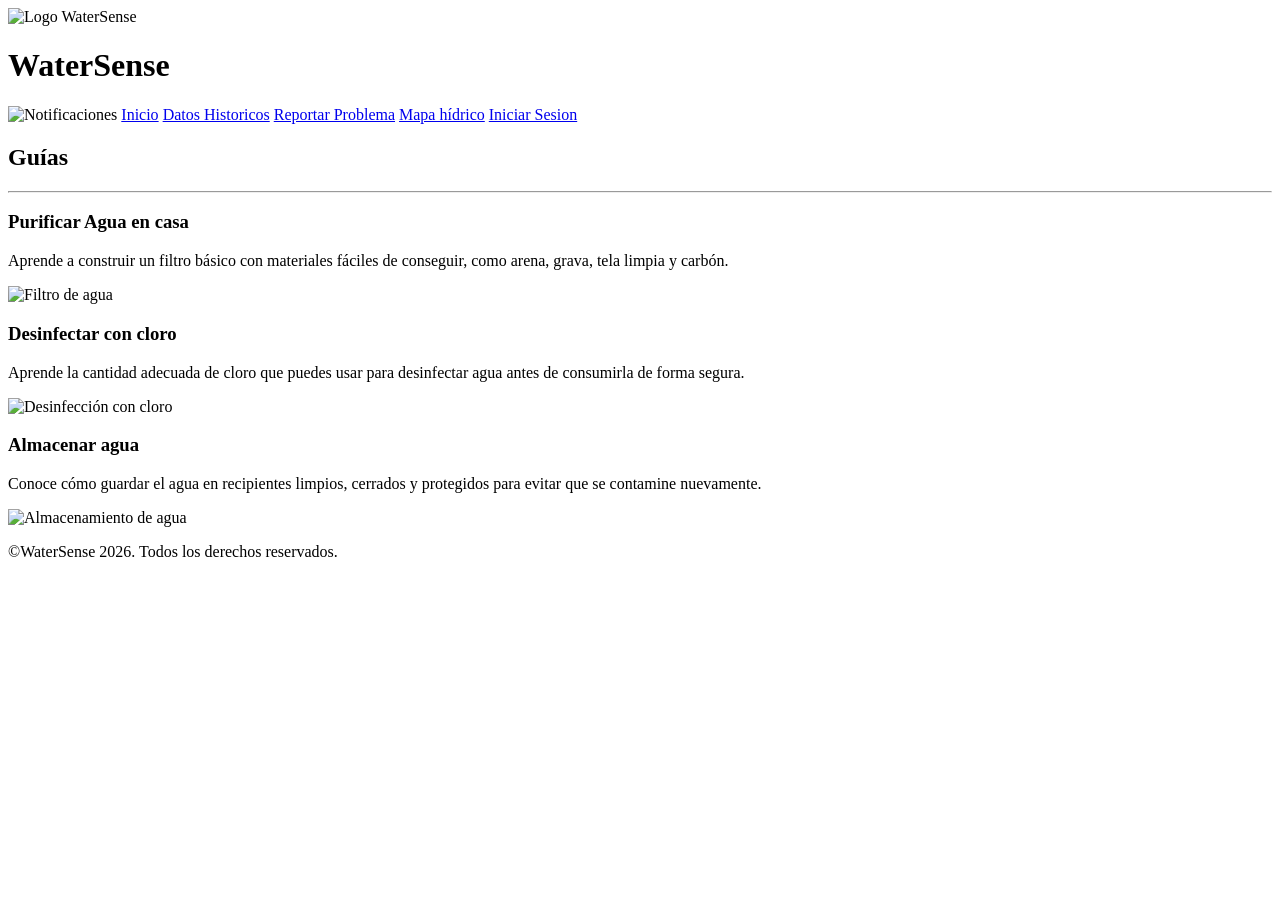
==== WaterSense-main/guias.html @ 35ea4f7e "WaterSense" ====
<!DOCTYPE html>
<html lang="es">
<head>
    <meta charset="UTF-8">
    <meta name="viewport" content="width=device-width, initial-scale=1.0">
    <title>Guías - WaterSense</title>
    <link rel="stylesheet" href="../estilos/style.css">
</head>
<body>

    <header class="encabezado">
        <div class="logo-contenedor">
            <img src="../imagenes/Watersense.jpeg" alt="Logo WaterSense" class="logo-imagen">
            <h1 class="logo-texto">WaterSense</h1>
        </div>
        
        <nav class="navegacion">
            <img src="../imagenes/Notificacion.jpeg" alt="Notificaciones" class="icono-campana-img">
            <a href="index.html">Inicio</a>
            <a href="home.html">Datos Historicos</a>
            <a href="reportar.html">Reportar Problema</a>
            <a href="#">Mapa hídrico</a>
            <a href="#" class="btn-login">Iniciar Sesion</a>
        </nav>
    </header>

    <main class="contenedor-principal">
        <section class="panel-guias-contenedor">
            <h2 class="titulo-principal-guias">Guías</h2>
            <hr class="linea-separadora">

            <div class="contenedor-tarjetas-guias">
                <article class="tarjeta-guia">
                    <h3 class="titulo-tarjeta-guia">Purificar Agua en casa</h3>
                    <p class="texto-guia">Aprende a construir un filtro básico con materiales fáciles de conseguir, como arena, grava, tela limpia y carbón.</p>
                    <img src="../imagenes/Purificacion.jpeg" alt="Filtro de agua" class="imagen-guia">
                </article>

                <article class="tarjeta-guia">
                    <h3 class="titulo-tarjeta-guia">Desinfectar con cloro</h3>
                    <p class="texto-guia">Aprende la cantidad adecuada de cloro que puedes usar para desinfectar agua antes de consumirla de forma segura.</p>
                    <img src="../imagenes/Cloro.jpeg" alt="Desinfección con cloro" class="imagen-guia">
                </article>

                <article class="tarjeta-guia">
                    <h3 class="titulo-tarjeta-guia">Almacenar agua</h3>
                    <p class="texto-guia">Conoce cómo guardar el agua en recipientes limpios, cerrados y protegidos para evitar que se contamine nuevamente.</p>
                    <img src="../imagenes/Tanque.jpeg" alt="Almacenamiento de agua" class="imagen-guia">
                </article>
            </div>
        </section>
    </main>

    <footer class="pie-pagina">
        <p>©WaterSense 2026. Todos los derechos reservados.</p>
    </footer>

    <script src="../javascript/app.js"></script>
</body>
</html>
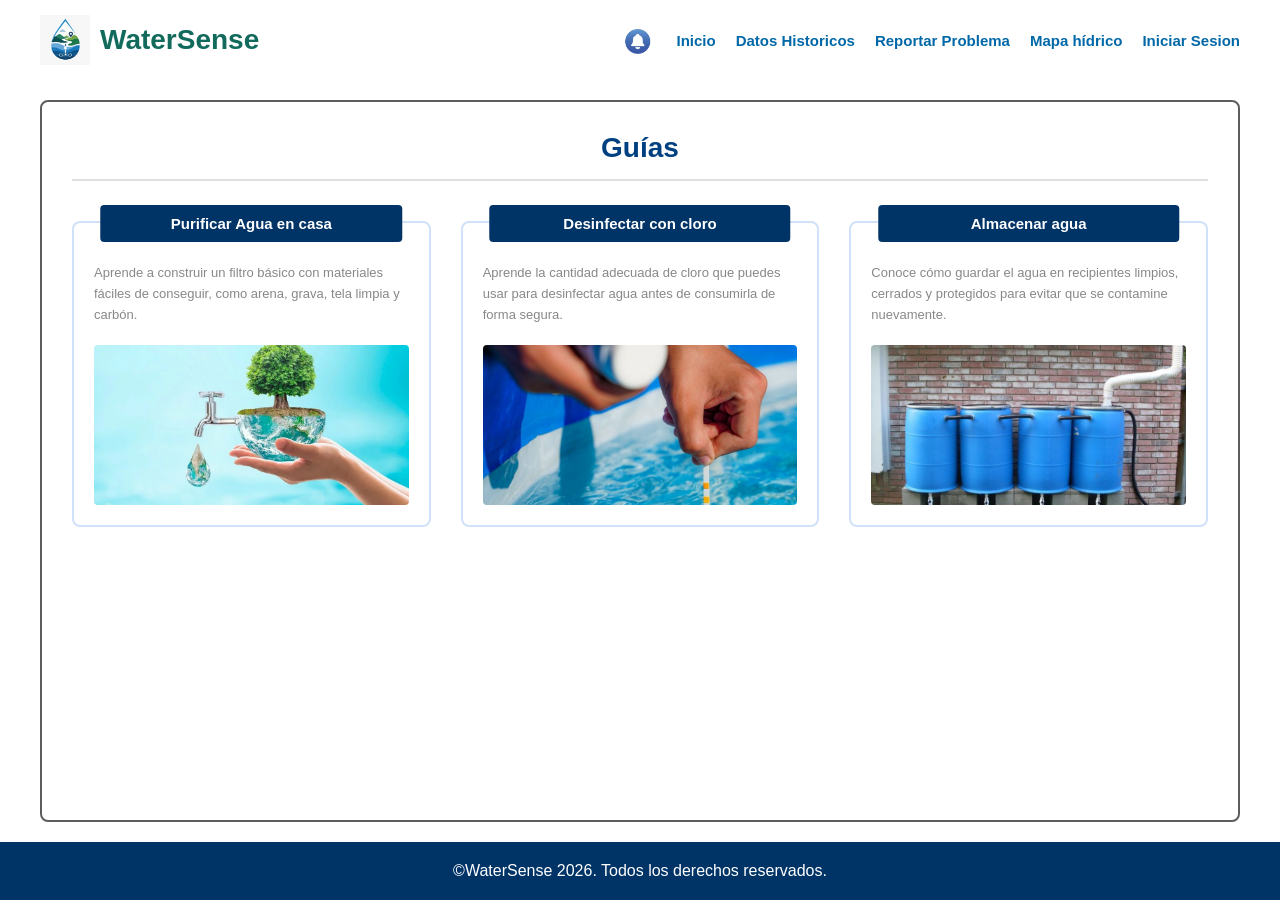
==== commit 11d09e91: "Fix: corrección de estilos en subpáginas" ====
--- a/WaterSense-main/guias.html
+++ b/WaterSense-main/guias.html
@@ -4,18 +4,18 @@
     <meta charset="UTF-8">
     <meta name="viewport" content="width=device-width, initial-scale=1.0">
     <title>Guías - WaterSense</title>
-    <link rel="stylesheet" href="../estilos/style.css">
+    <link rel="stylesheet" href="estilos/style.css">
 </head>
 <body>
 
     <header class="encabezado">
         <div class="logo-contenedor">
-            <img src="../imagenes/Watersense.jpeg" alt="Logo WaterSense" class="logo-imagen">
+            <img src="imagenes/Watersense.jpeg" alt="Logo WaterSense" class="logo-imagen">
             <h1 class="logo-texto">WaterSense</h1>
         </div>
         
         <nav class="navegacion">
-            <img src="../imagenes/Notificacion.jpeg" alt="Notificaciones" class="icono-campana-img">
+            <img src="imagenes/Notificacion.jpeg" alt="Notificaciones" class="icono-campana-img">
             <a href="index.html">Inicio</a>
             <a href="home.html">Datos Historicos</a>
             <a href="reportar.html">Reportar Problema</a>
@@ -33,19 +33,19 @@
                 <article class="tarjeta-guia">
                     <h3 class="titulo-tarjeta-guia">Purificar Agua en casa</h3>
                     <p class="texto-guia">Aprende a construir un filtro básico con materiales fáciles de conseguir, como arena, grava, tela limpia y carbón.</p>
-                    <img src="../imagenes/Purificacion.jpeg" alt="Filtro de agua" class="imagen-guia">
+                    <img src="imagenes/Purificacion.jpeg" alt="Filtro de agua" class="imagen-guia">
                 </article>
 
                 <article class="tarjeta-guia">
                     <h3 class="titulo-tarjeta-guia">Desinfectar con cloro</h3>
                     <p class="texto-guia">Aprende la cantidad adecuada de cloro que puedes usar para desinfectar agua antes de consumirla de forma segura.</p>
-                    <img src="../imagenes/Cloro.jpeg" alt="Desinfección con cloro" class="imagen-guia">
+                    <img src="imagenes/Cloro.jpeg" alt="Desinfección con cloro" class="imagen-guia">
                 </article>
 
                 <article class="tarjeta-guia">
                     <h3 class="titulo-tarjeta-guia">Almacenar agua</h3>
                     <p class="texto-guia">Conoce cómo guardar el agua en recipientes limpios, cerrados y protegidos para evitar que se contamine nuevamente.</p>
-                    <img src="../imagenes/Tanque.jpeg" alt="Almacenamiento de agua" class="imagen-guia">
+                    <img src="imagenes/Tanque.jpeg" alt="Almacenamiento de agua" class="imagen-guia">
                 </article>
             </div>
         </section>
@@ -55,6 +55,6 @@
         <p>©WaterSense 2026. Todos los derechos reservados.</p>
     </footer>
 
-    <script src="../javascript/app.js"></script>
+    <script src="javascript/app.js"></script>
 </body>
 </html>
--- a/WaterSense-main/estilos/style.css
+++ b/WaterSense-main/estilos/style.css
@@ -0,0 +1,755 @@
+* {
+    margin: 0;
+    padding: 0;
+    box-sizing: border-box;
+    font-family: Arial, sans-serif;
+}
+
+body {
+    display: flex;
+    flex-direction: column;
+    min-height: 100vh;
+    background-color: #f8f9fa;
+}
+
+/* ------------------- ENCABEZADO ------------------- */
+.encabezado {
+    display: flex;
+    justify-content: space-between;
+    align-items: center;
+    padding: 15px 40px;
+    background-color: #ffffff;
+    box-shadow: 0 2px 5px rgba(0,0,0,0.05);
+}
+
+.logo-contenedor {
+    display: flex;
+    align-items: center;
+    gap: 10px;
+}
+
+.logo-imagen {
+    height: 50px; 
+    width: auto;
+}
+
+.logo-texto {
+    color: #116a5b;
+    font-size: 28px;
+}
+
+.navegacion {
+    display: flex;
+    align-items: center;
+    gap: 20px;
+}
+
+/* NUEVA CLASE: Estilo para la imagen de la campanita */
+.icono-campana-img {
+    height: 32px; /* Puedes subir o bajar este número si la quieres más grande/pequeña */
+    width: auto;
+    cursor: pointer;
+    border-radius: 50%; /* Asegura que mantenga la forma circular sin bordes blancos raros */
+}
+
+.navegacion a {
+    text-decoration: none;
+    color: #0068a8;
+    font-weight: bold;
+    font-size: 15px;
+}
+
+.navegacion a.activo {
+    color: #116a5b;
+}
+
+/* ================= CONTENEDOR PRINCIPAL ================= */
+.contenedor-principal {
+    display: flex;
+    flex: 1;
+    gap: 20px;
+    padding: 20px 40px;
+    background-color: #ffffff;
+}
+
+/* ------------------- PANEL IZQUIERDO ---------------- */
+.panel-izquierdo {
+    flex: 1;
+    border: 2px solid #5d5d5d;
+    border-radius: 8px;
+    padding: 20px;
+    background-color: #ffffff;
+}
+
+.titulo-panel {
+    text-align: center;
+    color: #004080;
+    margin-bottom: 15px;
+}
+
+.linea-separadora {
+    border: none;
+    border-top: 2px solid #e0e0e0;
+    margin-bottom: 20px;
+    width: 100%;
+}
+
+.seccion-filtros p {
+    color: #004080;
+    margin-bottom: 10px;
+    font-weight: bold;
+}
+
+.botones-filtro {
+    display: flex;
+    gap: 10px;
+    margin-bottom: 15px;
+}
+
+.btn-filtro {
+    padding: 8px 15px;
+    border: 1px solid #004080;
+    border-radius: 20px;
+    background-color: transparent;
+    color: #004080;
+    cursor: pointer;
+    font-size: 14px;
+    flex: 1;
+    transition: background-color 0.3s ease;
+}
+
+.btn-filtro:hover, .btn-filtro.activo {
+    background-color: #b3e5fc;
+}
+
+/* --------------------TARJETAS------------------- */
+.lista-tarjetas {
+    display: flex;
+    flex-direction: column;
+    gap: 15px;
+}
+
+.tarjeta {
+    display: flex;
+    justify-content: space-between;
+    align-items: center;
+    border: 2px solid #7d7d7d;
+    border-radius: 6px;
+    padding: 10px;
+}
+
+.info-tarjeta {
+    flex: 1;
+    padding-right: 10px;
+}
+
+.titulo-tarjeta {
+    background-color: #4da6ff;
+    color: white;
+    padding: 5px 10px;
+    font-size: 14px;
+    border-radius: 4px;
+    display: inline-block;
+    margin-bottom: 5px;
+    width: 100%;
+}
+
+.desc-tarjeta {
+    background-color: #e6f2ff;
+    color: #555;
+    font-size: 12px;
+    padding: 5px;
+    margin-bottom: 5px;
+    width: 100%;
+}
+
+.detalles-tarjeta {
+    display: flex;
+    justify-content: space-between;
+    align-items: center;
+    width: 100%;
+    background-color: #e6f2ff;
+    padding: 5px;
+    font-size: 11px;
+    color: #666;
+    margin-top: 5px;
+}
+
+.ubicacion-con-icono {
+    display: flex;
+    align-items: center;
+    gap: 5px;
+}
+
+.icono-gps {
+    font-size: 14px;
+}
+
+.recuadro-fecha {
+    display: inline-block;
+    background-color: #ffffff; 
+    border: 1px solid #99c2ff; 
+    border-radius: 4px;
+    padding: 3px 8px;
+    font-weight: bold;
+    color: #004080;
+}
+
+/* Etiquetas de estado */
+.etiqueta {
+    padding: 8px 15px;
+    border-radius: 20px;
+    font-weight: bold;
+    font-size: 14px;
+    text-align: center;
+    min-width: 100px;
+}
+
+.estado-bajo {
+    background-color: #d4f1dd;
+    color: #2e7d32;
+}
+
+.estado-medio {
+    background-color: #ffe0b2;
+    color: #ef6c00;
+}
+
+.estado-alto {
+    background-color: #ffcdd2;
+    color: #c62828;
+}
+
+/* --------------- PANEL DERECHO --------------- */
+.panel-derecho {
+    flex: 1;
+}
+
+.imagen-mapa {
+    width: 100%;
+    height: 100%;
+    object-fit: cover;
+    border-radius: 8px;
+}
+
+/* --------------------PIE DE PÁGINA --------------- */
+.pie-pagina {
+    background-color: #003366;
+    color: white;
+    text-align: center;
+    padding: 20px;
+    margin-top: auto;
+}
+
+/* ================= PÁGINA DE GUÍAS ================= */
+
+/* Contenedor central amplio para las guías */
+.panel-guias-contenedor {
+    width: 100%;
+    max-width: 1200px;
+    margin: 0 auto; 
+    border: 2px solid #5d5d5d;
+    border-radius: 8px;
+    padding: 30px;
+    background-color: #ffffff;
+}
+
+.titulo-principal-guias {
+    text-align: center;
+    color: #004080;
+    font-size: 28px;
+    margin-bottom: 15px;
+}
+
+/* Flexbox para alinear las 3 tarjetas una al lado de la otra */
+.contenedor-tarjetas-guias {
+    display: flex;
+    gap: 30px;
+    margin-top: 40px; 
+}
+
+/* Estructura de cada tarjeta individual */
+.tarjeta-guia {
+    flex: 1;
+    position: relative; 
+    border: 2px solid #d0e1f9; 
+    border-radius: 8px;
+    padding: 40px 20px 20px 20px; 
+    display: flex;
+    flex-direction: column;
+    justify-content: space-between;
+    background-color: #ffffff;
+}
+
+/* Título azul que sobresale en la parte superior */
+.titulo-tarjeta-guia {
+    position: absolute;
+    top: -18px; 
+    left: 50%;
+    transform: translateX(-50%); 
+    background-color: #003366;
+    color: white;
+    width: 85%;
+    text-align: center;
+    padding: 10px;
+    font-size: 15px;
+    border-radius: 4px;
+    margin: 0;
+}
+
+/* Texto gris de la descripción */
+.texto-guia {
+    color: #888888;
+    font-size: 13px;
+    line-height: 1.6;
+    margin-bottom: 20px;
+    text-align: left;
+}
+
+/* Estilo para las imágenes que vas a colocar */
+.imagen-guia {
+    width: 100%;
+    height: 160px; /* Altura uniforme para que todas las tarjetas midan igual */
+    object-fit: cover; /* Evita que la imagen se deforme */
+    border-radius: 4px;
+}
+/* ================= PANTALLA PRINCIPAL (HOME) ================= */
+
+/* Hero: buscador + mapa */
+.hero-section {
+    display: flex;
+    min-height: 320px;
+    background-color: #003d7a;
+}
+
+.hero-panel-busqueda {
+    display: flex;
+    flex-direction: column;
+    justify-content: center;
+    padding: 30px 40px;
+    width: 300px;
+    flex-shrink: 0;
+    background-color: #003d7a;
+}
+
+.input-busqueda {
+    padding: 12px 16px;
+    border-radius: 6px;
+    border: none;
+    font-size: 15px;
+    margin-bottom: 20px;
+    outline: none;
+    width: 100%;
+}
+
+.label-alerta {
+    color: #cce4ff;
+    font-size: 14px;
+    margin-bottom: 10px;
+}
+
+.botones-alerta {
+    display: flex;
+    gap: 8px;
+    margin-bottom: 20px;
+}
+
+.btn-alerta {
+    flex: 1;
+    padding: 8px 10px;
+    border-radius: 20px;
+    border: 2px solid transparent;
+    font-size: 13px;
+    font-weight: bold;
+    cursor: pointer;
+    transition: opacity 0.2s;
+}
+
+.btn-bajo {
+    background-color: #c8f0d0;
+    color: #2e7d32;
+    border-color: #81c784;
+}
+
+.btn-medio {
+    background-color: #ffe0b2;
+    color: #ef6c00;
+    border-color: #ffb74d;
+}
+
+.btn-alto {
+    background-color: #ffcdd2;
+    color: #c62828;
+    border-color: #ef9a9a;
+}
+
+.btn-alerta.activo {
+    box-shadow: 0 0 0 3px rgba(255,255,255,0.5);
+}
+
+.btn-buscar {
+    padding: 10px 20px;
+    border-radius: 6px;
+    border: 2px solid #cce4ff;
+    background-color: transparent;
+    color: #cce4ff;
+    font-size: 15px;
+    cursor: pointer;
+    width: 120px;
+    transition: background-color 0.2s, color 0.2s;
+}
+
+.btn-buscar:hover {
+    background-color: #cce4ff;
+    color: #003d7a;
+}
+
+.hero-mapa {
+    flex: 1;
+    overflow: hidden;
+}
+
+.imagen-mapa-hero {
+    width: 100%;
+    height: 100%;
+    object-fit: cover;
+    display: block;
+}
+
+/* Sección de soluciones */
+.seccion-soluciones {
+    padding: 50px 40px;
+    background-color: #f0f6ff;
+    text-align: center;
+}
+
+.titulo-soluciones {
+    color: #003d7a;
+    font-size: 26px;
+    margin-bottom: 8px;
+}
+
+.subtitulo-soluciones {
+    color: #555;
+    font-size: 14px;
+    margin-bottom: 40px;
+}
+
+.contenedor-cards-soluciones {
+    display: flex;
+    gap: 24px;
+    justify-content: center;
+    flex-wrap: wrap;
+}
+
+.card-solucion {
+    background-color: #ffffff;
+    border-radius: 10px;
+    padding: 24px 20px;
+    width: 220px;
+    box-shadow: 0 2px 8px rgba(0,0,0,0.07);
+    display: flex;
+    flex-direction: column;
+    align-items: flex-start;
+    text-align: left;
+    transition: box-shadow 0.2s;
+}
+
+.card-solucion:hover {
+    box-shadow: 0 4px 16px rgba(0,104,168,0.15);
+}
+
+.titulo-card-solucion {
+    color: #0068a8;
+    font-size: 15px;
+    margin-bottom: 16px;
+}
+
+.icono-solucion {
+    margin: 0 auto 16px auto;
+}
+
+.desc-card-solucion {
+    color: #555;
+    font-size: 13px;
+    line-height: 1.6;
+}
+
+/* ================= PÁGINA DE REPORTE ================= */
+
+.formulario-reporte {
+    display: flex;
+    flex-direction: column;
+    gap: 16px;
+}
+
+.campo-formulario {
+    display: flex;
+    flex-direction: column;
+    gap: 6px;
+}
+
+.label-campo {
+    color: #004080;
+    font-weight: bold;
+    font-size: 14px;
+}
+
+.input-campo {
+    padding: 10px 14px;
+    border: 1px solid #b3d1f5;
+    border-radius: 6px;
+    background-color: #ddeeff;
+    font-size: 14px;
+    color: #333;
+    outline: none;
+    transition: border-color 0.2s;
+}
+
+.input-campo:focus {
+    border-color: #0068a8;
+    background-color: #eaf3ff;
+}
+
+.textarea-campo {
+    padding: 10px 14px;
+    border: 1px solid #b3d1f5;
+    border-radius: 6px;
+    background-color: #ddeeff;
+    font-size: 14px;
+    color: #333;
+    outline: none;
+    resize: vertical;
+    font-family: Arial, sans-serif;
+    transition: border-color 0.2s;
+}
+
+.textarea-campo:focus {
+    border-color: #0068a8;
+    background-color: #eaf3ff;
+}
+
+.botones-formulario {
+    display: flex;
+    flex-direction: column;
+    gap: 10px;
+    margin-top: 8px;
+}
+
+.btn-adjuntar {
+    padding: 12px;
+    background-color: #003d7a;
+    color: white;
+    border: none;
+    border-radius: 6px;
+    font-size: 15px;
+    cursor: pointer;
+    transition: background-color 0.2s;
+}
+
+.btn-adjuntar:hover {
+    background-color: #002a57;
+}
+
+.nombre-archivo {
+    font-size: 12px;
+    color: #555;
+    margin-left: 4px;
+}
+
+.btn-enviar {
+    padding: 12px;
+    background-color: #003d7a;
+    color: white;
+    border: none;
+    border-radius: 6px;
+    font-size: 15px;
+    cursor: pointer;
+    transition: background-color 0.2s;
+}
+
+.btn-enviar:hover {
+    background-color: #002a57;
+}
+
+.mensaje-exito {
+    background-color: #d4f1dd;
+    color: #2e7d32;
+    border: 1px solid #81c784;
+    border-radius: 6px;
+    padding: 12px;
+    font-size: 14px;
+    text-align: center;
+    margin-top: 8px;
+}
+
+.home-nav a {
+            text-decoration: none;
+            color: #0068a8;
+            font-weight: bold;
+            font-size: 15px;
+        }
+
+        /* ===== HERO ===== */
+        .home-hero {
+            display: flex;
+            height: 370px;
+            background-color: #1a3d7c;
+        }
+
+        .home-hero-panel {
+            width: 500px;
+            flex-shrink: 0;
+            background-color: #1a3d7c;
+            display: flex;
+            flex-direction: column;
+            justify-content: center;
+            padding: 60px 48px;
+            gap: 0;
+        }
+
+        .home-input-zona {
+            background-color: #ffffff;
+            border: none;
+            border-radius: 6px;
+            padding: 13px 16px;
+            font-size: 15px;
+            color: #555;
+            width: 100%;
+            margin-bottom: 22px;
+            outline: none;
+        }
+
+        .home-label-alerta {
+            color: #d0e8ff;
+            font-size: 14px;
+            margin-bottom: 10px;
+        }
+
+        .home-botones-alerta {
+            display: flex;
+            gap: 8px;
+            margin-bottom: 28px;
+        }
+
+        .home-btn-alerta {
+            flex: 1;
+            padding: 12px 6px;
+            border-radius: 20px;
+            border: none;
+            font-size: 16px;
+            font-weight: bold;
+            cursor: pointer;
+        }
+
+        .home-btn-bajo  { background-color: #c8f0d4; color: #2e7d32; }
+        .home-btn-medio { background-color: #ffe0a0; color: #b45c00; }
+        .home-btn-alto  { background-color: #ffb3b3; color: #c62828; }
+
+        .home-btn-buscar {
+            width: 120px;
+            padding: 9px 0;
+            border-radius: 6px;
+            border: 2px solid #c8ddff;
+            background-color: transparent;
+            color: #c8ddff;
+            font-size: 14px;
+            cursor: pointer;
+            transition: background-color 0.2s, color 0.2s;
+        }
+        .home-btn-buscar:hover {
+            background-color: #c8ddff;
+            color: #1a3d7c;
+        }
+
+        .home-hero-mapa {
+            flex: 1;
+            overflow: hidden;
+        }
+        .home-hero-mapa img {
+            width: 100%;
+            height: 100%;
+            object-fit: cover;
+            display: block;
+        }
+
+        /* ===== SECCIÓN SOLUCIONES ===== */
+        .home-soluciones {
+            background-color: #eef4fb;
+            padding: 48px 60px 60px 60px;
+            text-align: center;
+        }
+
+        .home-soluciones-titulo {
+            color: #0d3b7a;
+            font-size: 26px;
+            font-weight: bold;
+            margin-bottom: 6px;
+        }
+
+        .home-soluciones-sub {
+            color: #444;
+            font-size: 14px;
+            margin-bottom: 42px;
+        }
+
+        /* Grid de 4 columnas: título encima, card abajo */
+        .home-cards-grid {
+            display: flex;
+            gap: 22px;
+            justify-content: center;
+        }
+
+        .home-card-wrap {
+            display: flex;
+            flex-direction: column;
+            align-items: flex-start;
+            flex: 1;
+            max-width: 230px;
+        }
+
+        .home-card-titulo {
+            color: #0068a8;
+            font-size: 15px;
+            font-weight: bold;
+            margin-bottom: 12px;
+            text-align: left;
+        }
+
+        .home-card {
+            background-color: #ffffff;
+            border-radius: 10px;
+            padding: 28px 20px 24px 20px;
+            box-shadow: 0 2px 8px rgba(0,0,0,0.07);
+            width: 100%;
+            display: flex;
+            flex-direction: column;
+            align-items: center;
+            gap: 18px;
+            flex: 1;
+        }
+
+        .home-card-icono {
+            width: 90px;
+            height: 90px;
+        }
+
+        .home-card-desc {
+            color: #444;
+            font-size: 13px;
+            line-height: 1.65;
+            text-align: left;
+            width: 100%;
+        }
+
+        /* Footer con "Footer" centrado como en el diseño */
+        .home-footer {
+            background-color: #0d2f6e;
+            color: white;
+            display: flex;
+            justify-content: space-between;
+            align-items: center;
+            padding: 18px 40px;
+        }
+        .home-footer-copy { font-size: 13px; }
+        .home-footer-mid  { font-size: 15px; font-weight: bold; }
